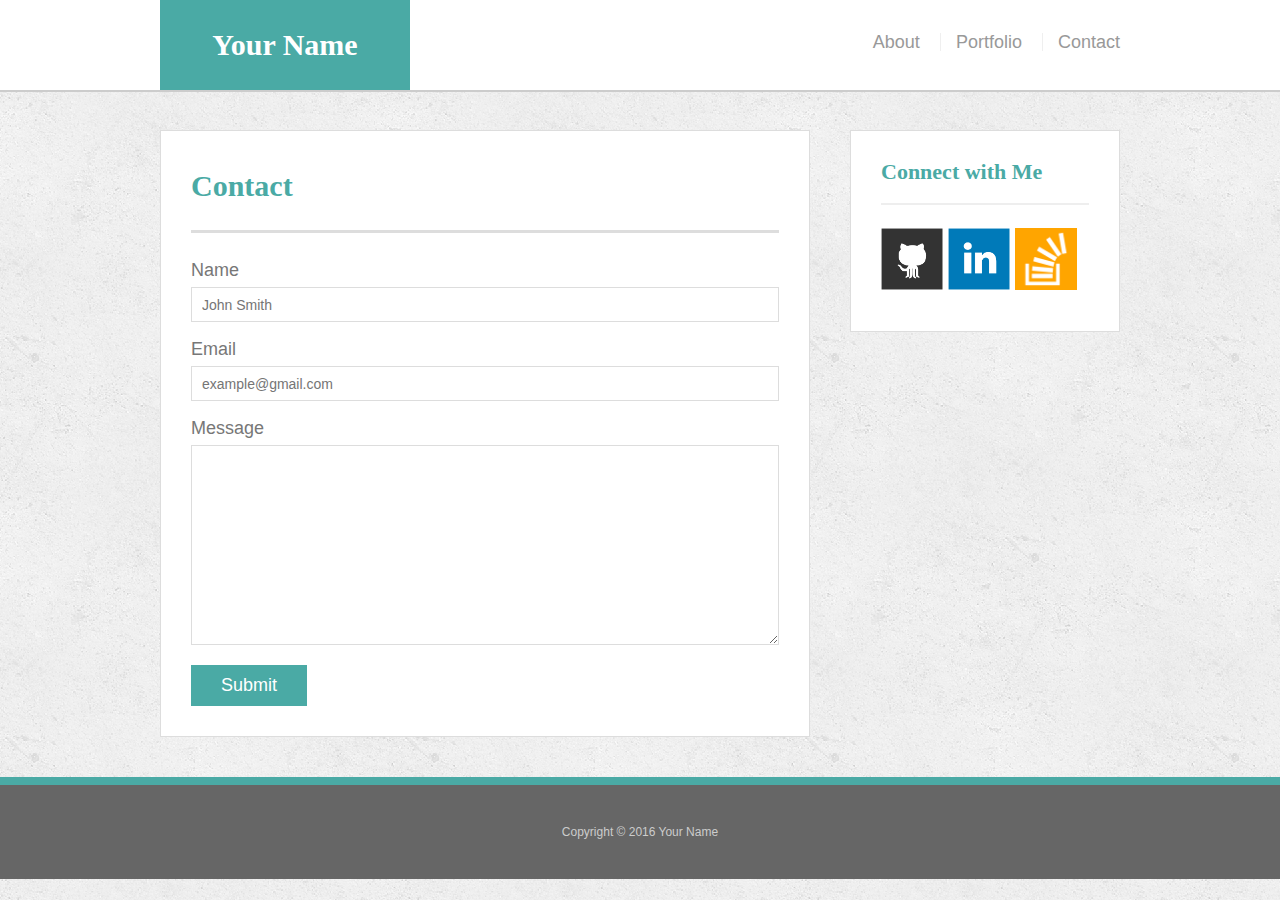
==== contact.html @ d9d2ba79 "setting up initial pages" ====
<!doctype html>
<html lang="en-us">

<head>
  <meta charset="UTF-8">
  <title>Contact | Your Name</title>
  <link rel="stylesheet" type="text/css" href="assets/css/reset.css">
  <link rel="stylesheet" type="text/css" href="assets/css/style.css">
</head>

<body>

  <header id="masthead">
    <div class="container">
      <a href="index.html" id="logo">Your Name</a>
      <nav>
        <a href="index.html">About</a>
        <a href="portfolio.html">Portfolio</a>
        <a href="contact.html">Contact</a>
      </nav>
    </div>
  </header>

  <div id="main-container" class="container">
    <section class="main-section">
      <h1>Contact</h1>

      <form id="contact-form">
        <ul>
          <li>
            <label for="name">Name</label>
            <input type="text" id="name" name="name" placeholder="John Smith" required="required">
          </li>
          <li>
            <label for="email">Email</label>
            <input type="email" id="email" name="email" placeholder="example@gmail.com" required="required">
          </li>
          <li>
            <label for="message">Message</label>
            <textarea id="message" name="message" required="required"></textarea>
          </li>
        </ul>
        <input type="submit">
      </form>

    </section>

    <section class="sidebar">
      <div id="connect">
        <h2>Connect with Me</h2>

        <a href="#"><img src="assets/images/github-128.png" class="social" alt="GitHub" /></a>
        <a href="#"><img src="assets/images/linkedin-128.png" class="social" alt="LinkedIn" /></a>
        <a href="#"><img src="assets/images/stackoverflow-128.png" class="social" alt="Stack Overflow" /></a>
      </div>
    </section>
  </div>

  <footer>
    <div class="container">
      Copyright &copy; 2016 Your Name
    </div>
  </footer>
</body>

</html>
---- assets/css/style.css ----
body {
  font-family: Arial, "Helvetica Neue", Helvetica, sans-serif;
  font-size: 18px;
  line-height: 34px;
  color: #777;
  background: url("../images/concrete_seamless.png");
}

* {
  box-sizing: border-box;
}

/* general */

.container {
  width: 100%;
  max-width: 960px;
  margin: 0 auto;
  clear: both;
}

h1,
h2,
h3,
p {
  margin-bottom: 20px;
}

p:last-child {
  margin-bottom: 0;
}

h1,
h2,
h3 {
  font-family: Georgia, Times, "Times New Roman", serif;
  font-weight: 700;
  color: #4aaaa5;
}

h1 {
  padding-bottom: 20px;
  font-size: 30px;
  line-height: 49px;
  border-bottom: 3px solid #ddd;
}

h2,
h3 {
  font-size: 22px;
}

/* header */

#masthead {
  position: fixed;
  z-index: 99;
  width: 100%;
  margin: 0 0 30px;
  overflow: auto;
  color: #fff;
  background: #fff;
  border-bottom: 2px solid #ccc;
}

#logo {
  float: left;
  width: 250px;
  height: 90px;
  font-family: Georgia, Times, "Times New Roman", serif;
  font-size: 30px;
  font-weight: 700;
  line-height: 90px;
  color: #fff;
  text-align: center;
  text-decoration: none;
  background: #4aaaa5;
}

nav {
  float: right;
  margin-top: 25px;
}

nav a {
  display: inline-block;
  padding-left: 15px;
  margin-left: 15px;
  line-height: 18px;
  color: #999;
  text-decoration: none;
  border-left: 1px solid #efefef;
}

nav a:first-child {
  border-left: 0 none;
}

/* footer */

footer {
  padding: 30px 0;
  clear: both;
  font-size: 12px;
  color: #fff;
  color: #ccc;
  text-align: center;
  background: #666;
  border-top: 8px solid #4aaaa5;
}

/* sidebar */

.sidebar {
  float: right;
  width: 100%;
  max-width: 270px;
  padding: 30px;
  margin-bottom: 20px;
  background: #fff;
  border: 1px solid #ddd;
}

h3,
.sidebar h2 {
  padding-bottom: 20px;
  margin-bottom: 15px;
  line-height: 22px;
  border-bottom: 2px solid #eee;
}

.social {
  width: 62px;
  height: 62px;
  margin-top: 8px;
  margin-right: 5px;
}

.social:last-child {
  margin-right: 0;
}

/* main */

#main-container {
  padding-top: 130px;
}

.main-section {
  float: left;
  width: 100%;
  max-width: 650px;
  padding: 30px;
  margin: 0 0 40px;
  background: #fff;
  border: 1px solid #ddd;
}

/* portfolio page */

.work {
  position: relative;
  float: left;
  width: 274px;
  margin: 20px 0 25px;
  overflow: auto;
}

.work:nth-child(even) {
  margin-right: 40px;
}

.work img {
  width: 100%;
  border: 0 none;
  opacity: 0.8;
}

.work h3 {
  position: absolute;
  bottom: 20px;
  width: 100%;
  padding: 15px;
  margin-bottom: 0;
  font-weight: 300;
  line-height: 30px;
  color: #fff;
  text-align: center;
  background: #4aaaa5;
  border-bottom: 0;
}

.auth-image {
  float: left;
  width: 200px;
  height: auto;
  margin-top: 10px;
  margin-right: 25px;
}

/* contact page */

#contact-form ul {
  margin-bottom: 20px;
}

#contact-form li {
  margin-bottom: 10px;
}

label,
input[type=text],
input[type=email],
textarea {
  display: block;
  width: 100%;
}

input[type=text],
input[type=email],
textarea {
  height: 35px;
  padding: 0 10px;
  font-size: 14px;
  border: 1px solid #ddd;
}

textarea {
  height: 200px;
}

input[type=submit] {
  padding: 10px 30px;
  font-size: 18px;
  color: #fff;
  cursor: pointer;
  background: #4aaaa5;
  border: 0 none;
}
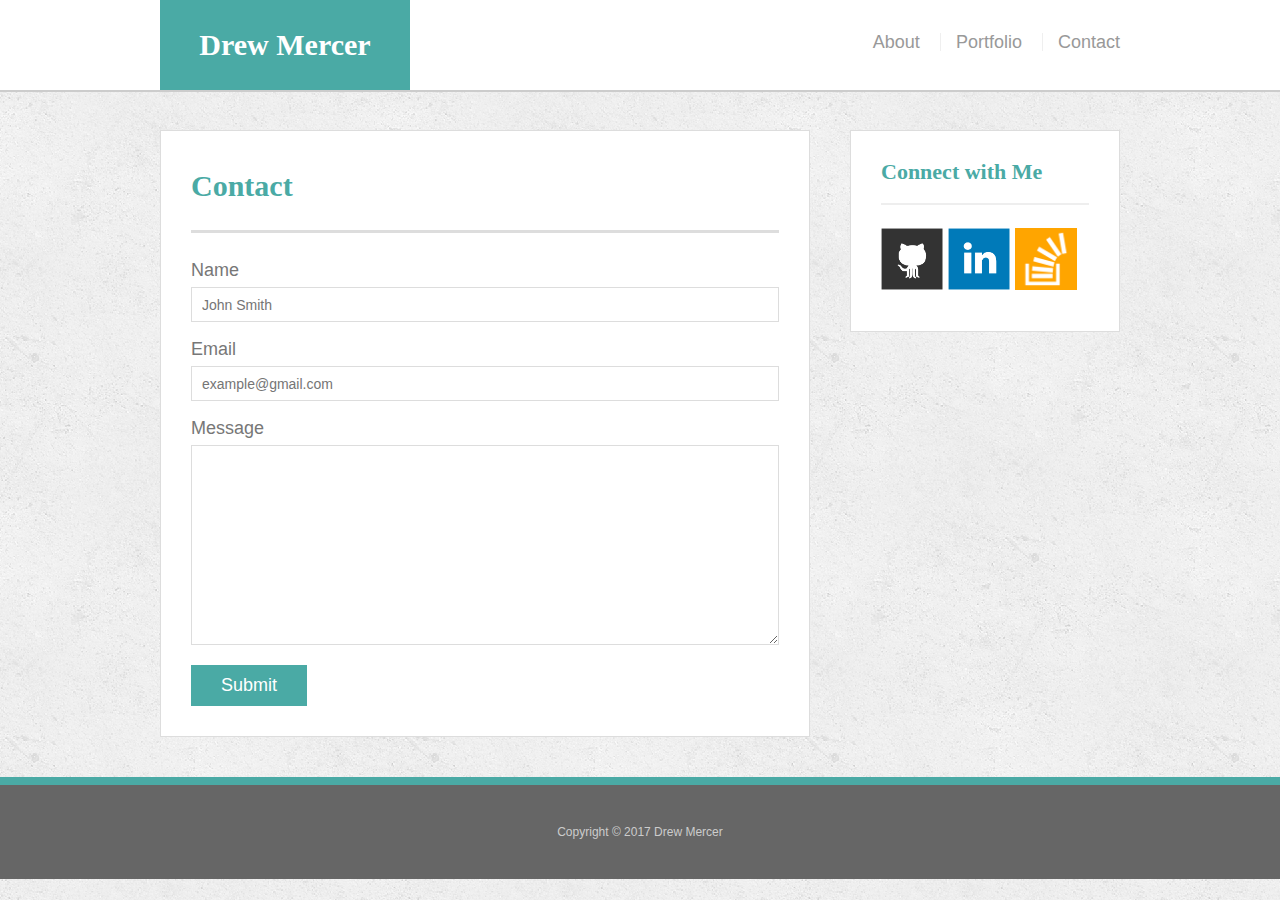
==== commit 388011cd: "updated name and footers" ====
--- a/contact.html
+++ b/contact.html
@@ -6,13 +6,14 @@
   <title>Contact | Your Name</title>
   <link rel="stylesheet" type="text/css" href="assets/css/reset.css">
   <link rel="stylesheet" type="text/css" href="assets/css/style.css">
+  <meta name="viewport" content="width=device-width, initial-scale=1">
 </head>
 
 <body>
 
   <header id="masthead">
     <div class="container">
-      <a href="index.html" id="logo">Your Name</a>
+      <a href="index.html" id="logo">Drew Mercer</a> <!-- Added my name -->
       <nav>
         <a href="index.html">About</a>
         <a href="portfolio.html">Portfolio</a>
@@ -58,7 +59,7 @@
 
   <footer>
     <div class="container">
-      Copyright &copy; 2016 Your Name
+      Copyright &copy; 2017 Drew Mercer <!-- Added my name, updated year -->
     </div>
   </footer>
 </body>
--- a/assets/css/style.css
+++ b/assets/css/style.css
@@ -237,3 +237,7 @@
   background: #4aaaa5;
   border: 0 none;
 }
+
+@media screen and (max-width: ) {
+  
+}
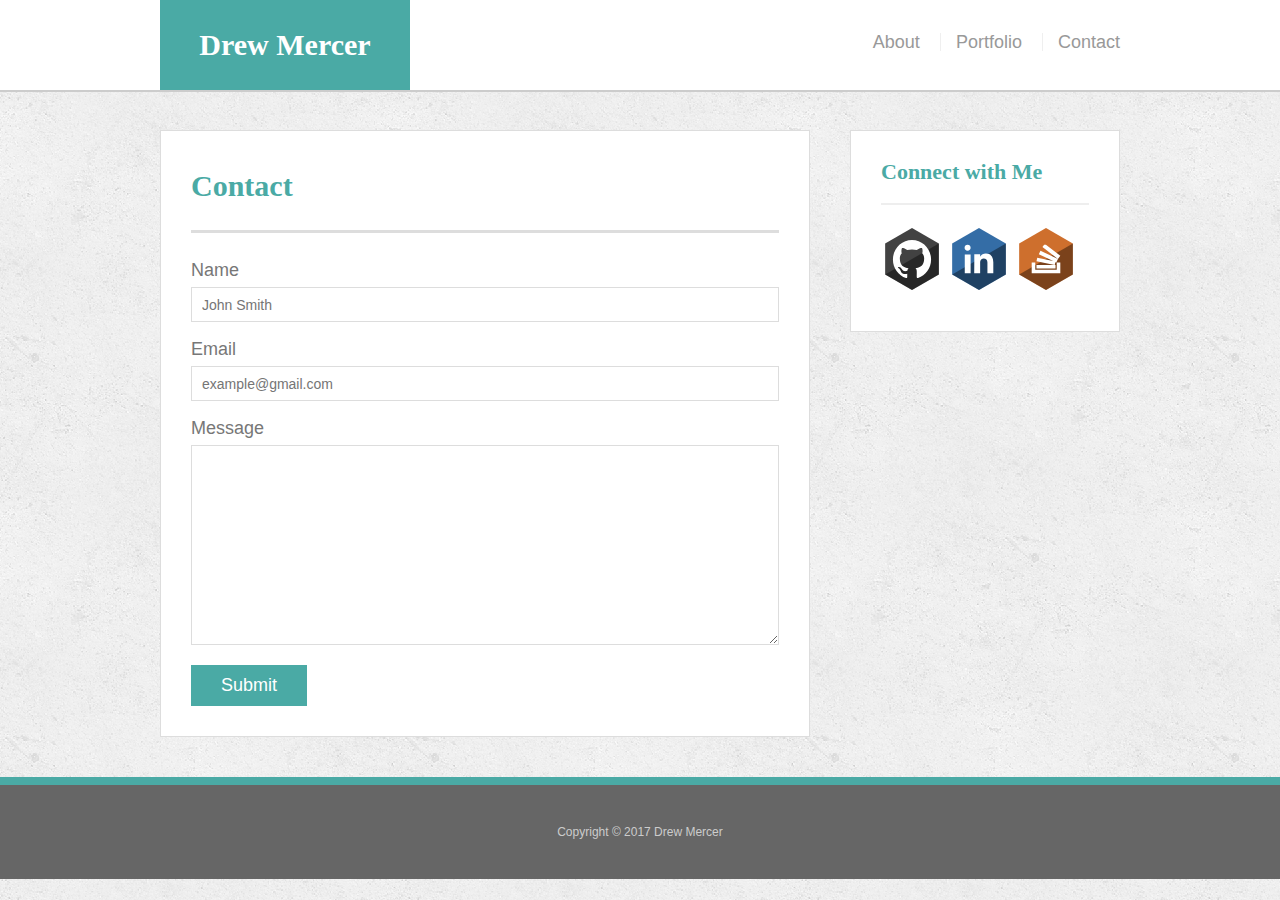
==== commit 2e0a1d17: "updated all image links" ====
--- a/contact.html
+++ b/contact.html
@@ -49,10 +49,10 @@
     <section class="sidebar">
       <div id="connect">
         <h2>Connect with Me</h2>
-
-        <a href="#"><img src="assets/images/github-128.png" class="social" alt="GitHub" /></a>
-        <a href="#"><img src="assets/images/linkedin-128.png" class="social" alt="LinkedIn" /></a>
-        <a href="#"><img src="assets/images/stackoverflow-128.png" class="social" alt="Stack Overflow" /></a>
+        <!-- Added my images -->
+        <a href="#"><img src="assets/images/icon-github.svg" class="social" alt="GitHub" /></a>
+        <a href="#"><img src="assets/images/icon-linkedin.svg" class="social" alt="LinkedIn" /></a>
+        <a href="#"><img src="assets/images/icon-stackoverflow.svg" class="social" alt="Stack Overflow" /></a>
       </div>
     </section>
   </div>
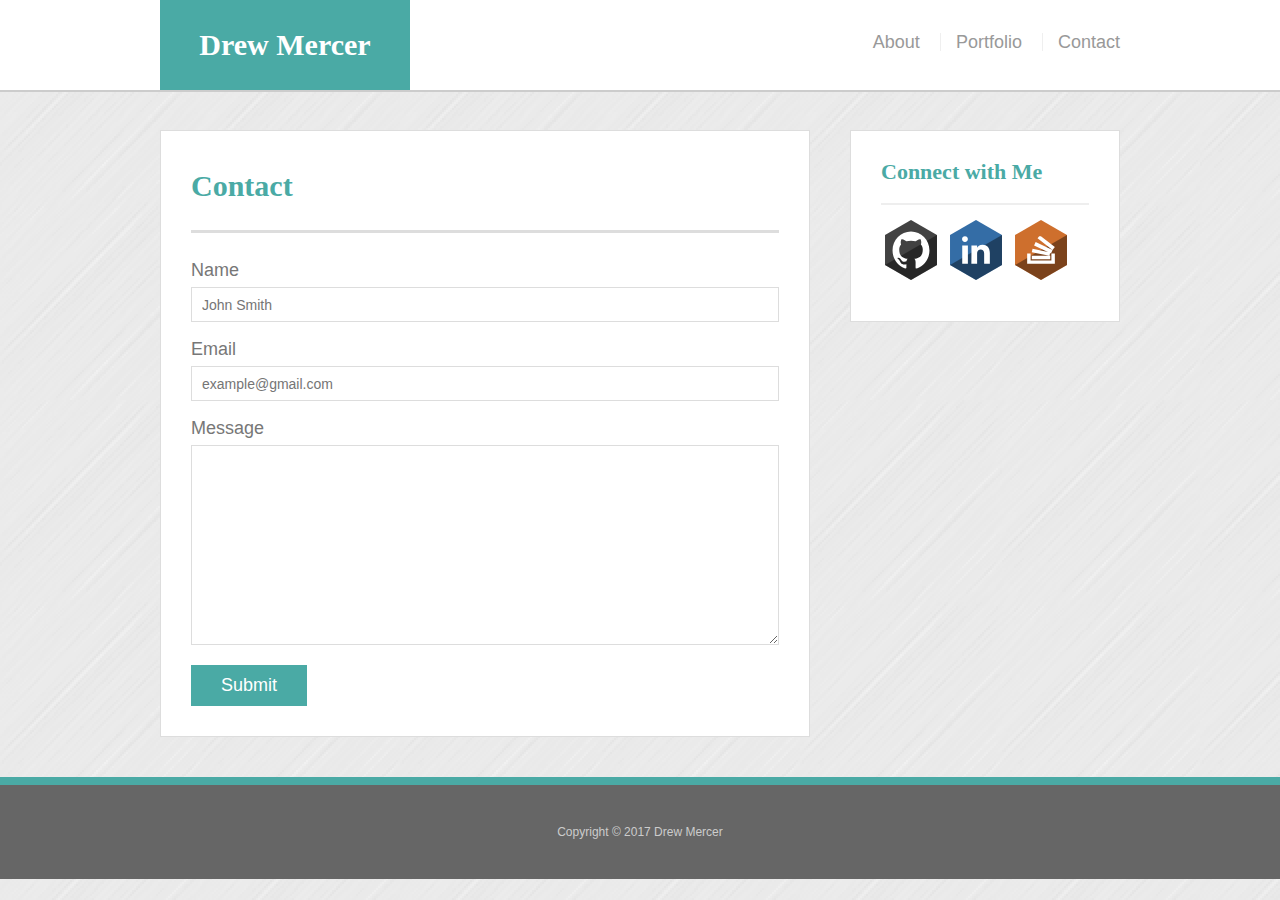
==== commit 200f9b89: "updated files" ====
--- a/contact.html
+++ b/contact.html
@@ -50,9 +50,9 @@
       <div id="connect">
         <h2>Connect with Me</h2>
         <!-- Added my images -->
-        <a href="#"><img src="assets/images/icon-github.svg" class="social" alt="GitHub" /></a>
-        <a href="#"><img src="assets/images/icon-linkedin.svg" class="social" alt="LinkedIn" /></a>
-        <a href="#"><img src="assets/images/icon-stackoverflow.svg" class="social" alt="Stack Overflow" /></a>
+        <a href="https://github.com/drewwmercer" target="_blank"><img src="assets/images/icon-github.svg" alt="github" /></a>
+        <a href="https://www.linkedin.com/in/awmercer/" target="_blank"><img src="assets/images/icon-linkedin.svg" alt="LinkedIn" /></a>
+        <a href="https://stackoverflow.com/users/8117087/japanexpress" target="_blank"><img src="assets/images/icon-stackoverflow.svg" alt="Stack Overflow" /></a>
       </div>
     </section>
   </div>
--- a/assets/css/style.css
+++ b/assets/css/style.css
@@ -3,7 +3,7 @@
   font-size: 18px;
   line-height: 34px;
   color: #777;
-  background: url("../images/concrete_seamless.png");
+  background: url("../images/brushed_alu_@2X.png");
 }
 
 * {
@@ -237,7 +237,24 @@
   background: #4aaaa5;
   border: 0 none;
 }
-
-@media screen and (max-width: ) {
-  
-}
+b 
+
+/* Adding media queries */
+
+@media screen and (max-width:980px) {
+  .masthead {
+    width: 100%;
+  }
+}
+
+@media screen and (max-width:768px) {
+  .masthead {
+    width: 100%;
+  }
+}
+
+@media screen and (max-width:640px) {
+  .masthead {
+      width: 100%;
+    }
+}
